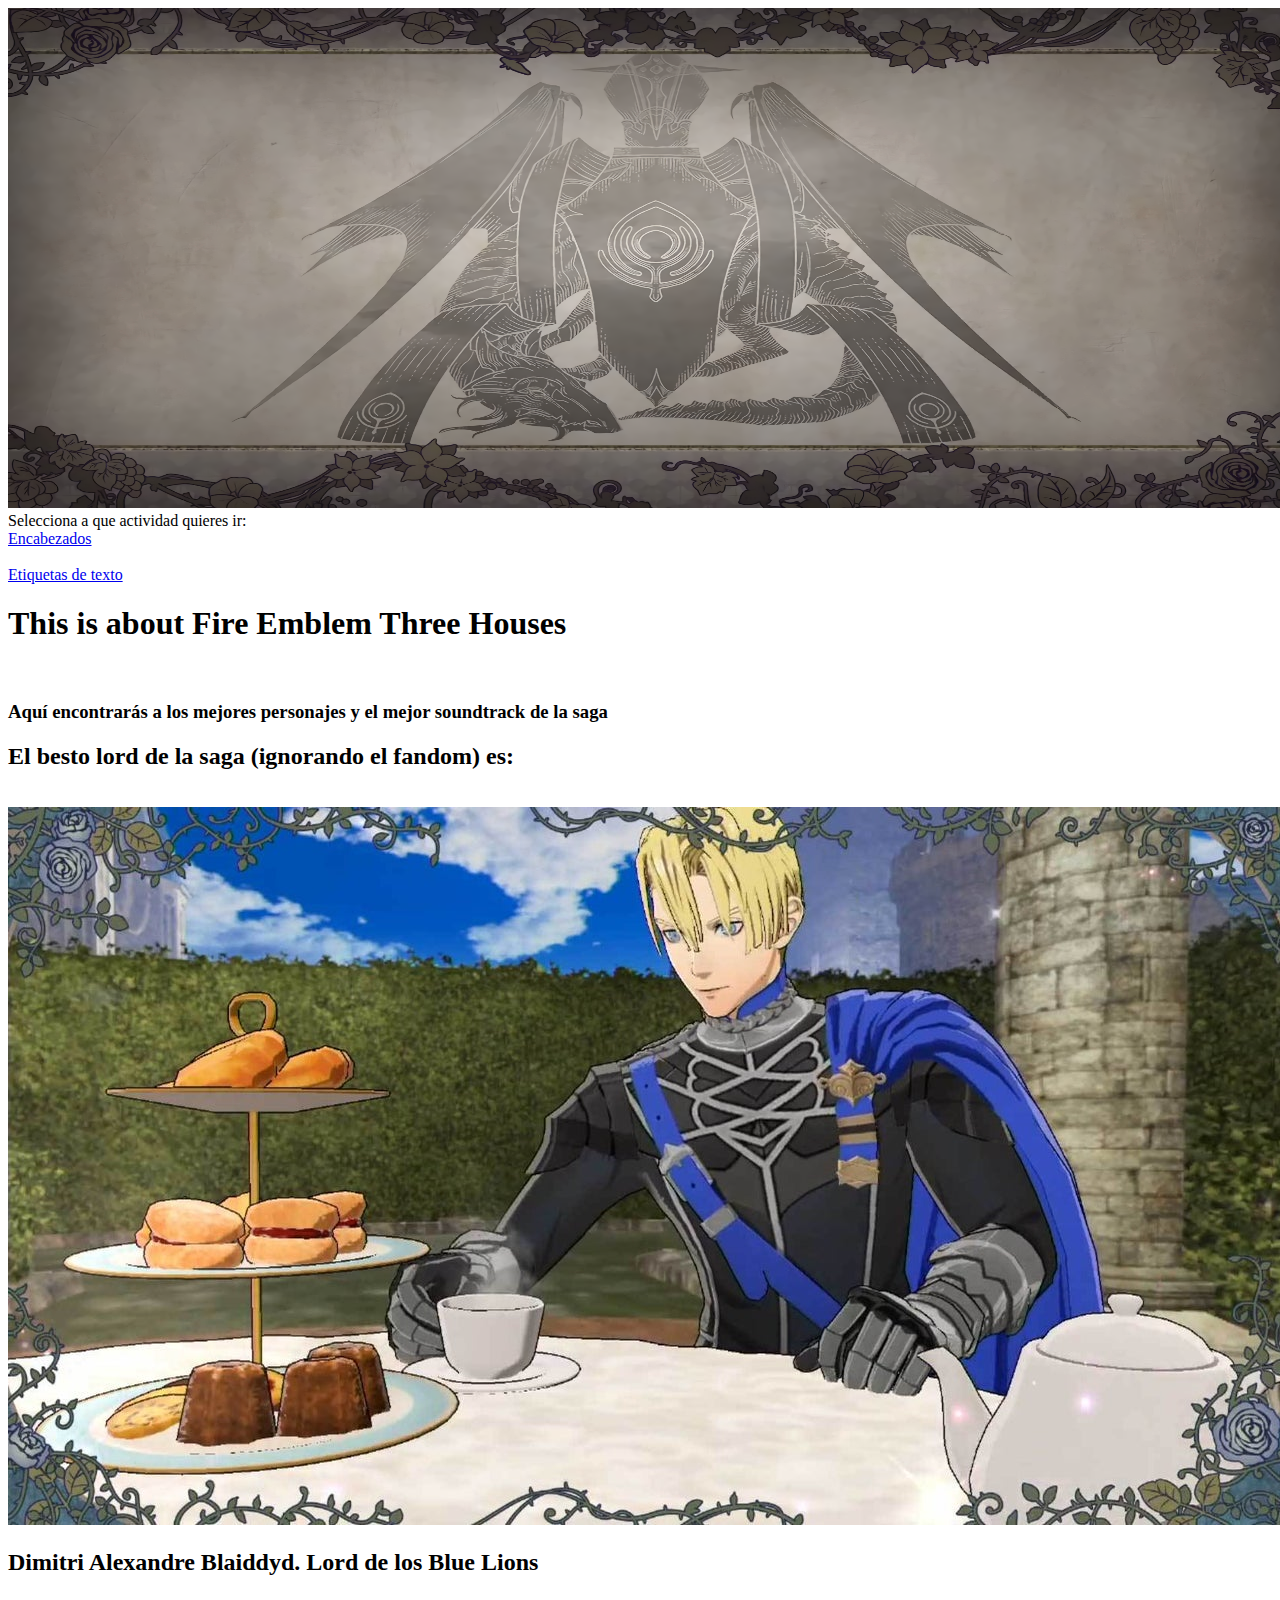
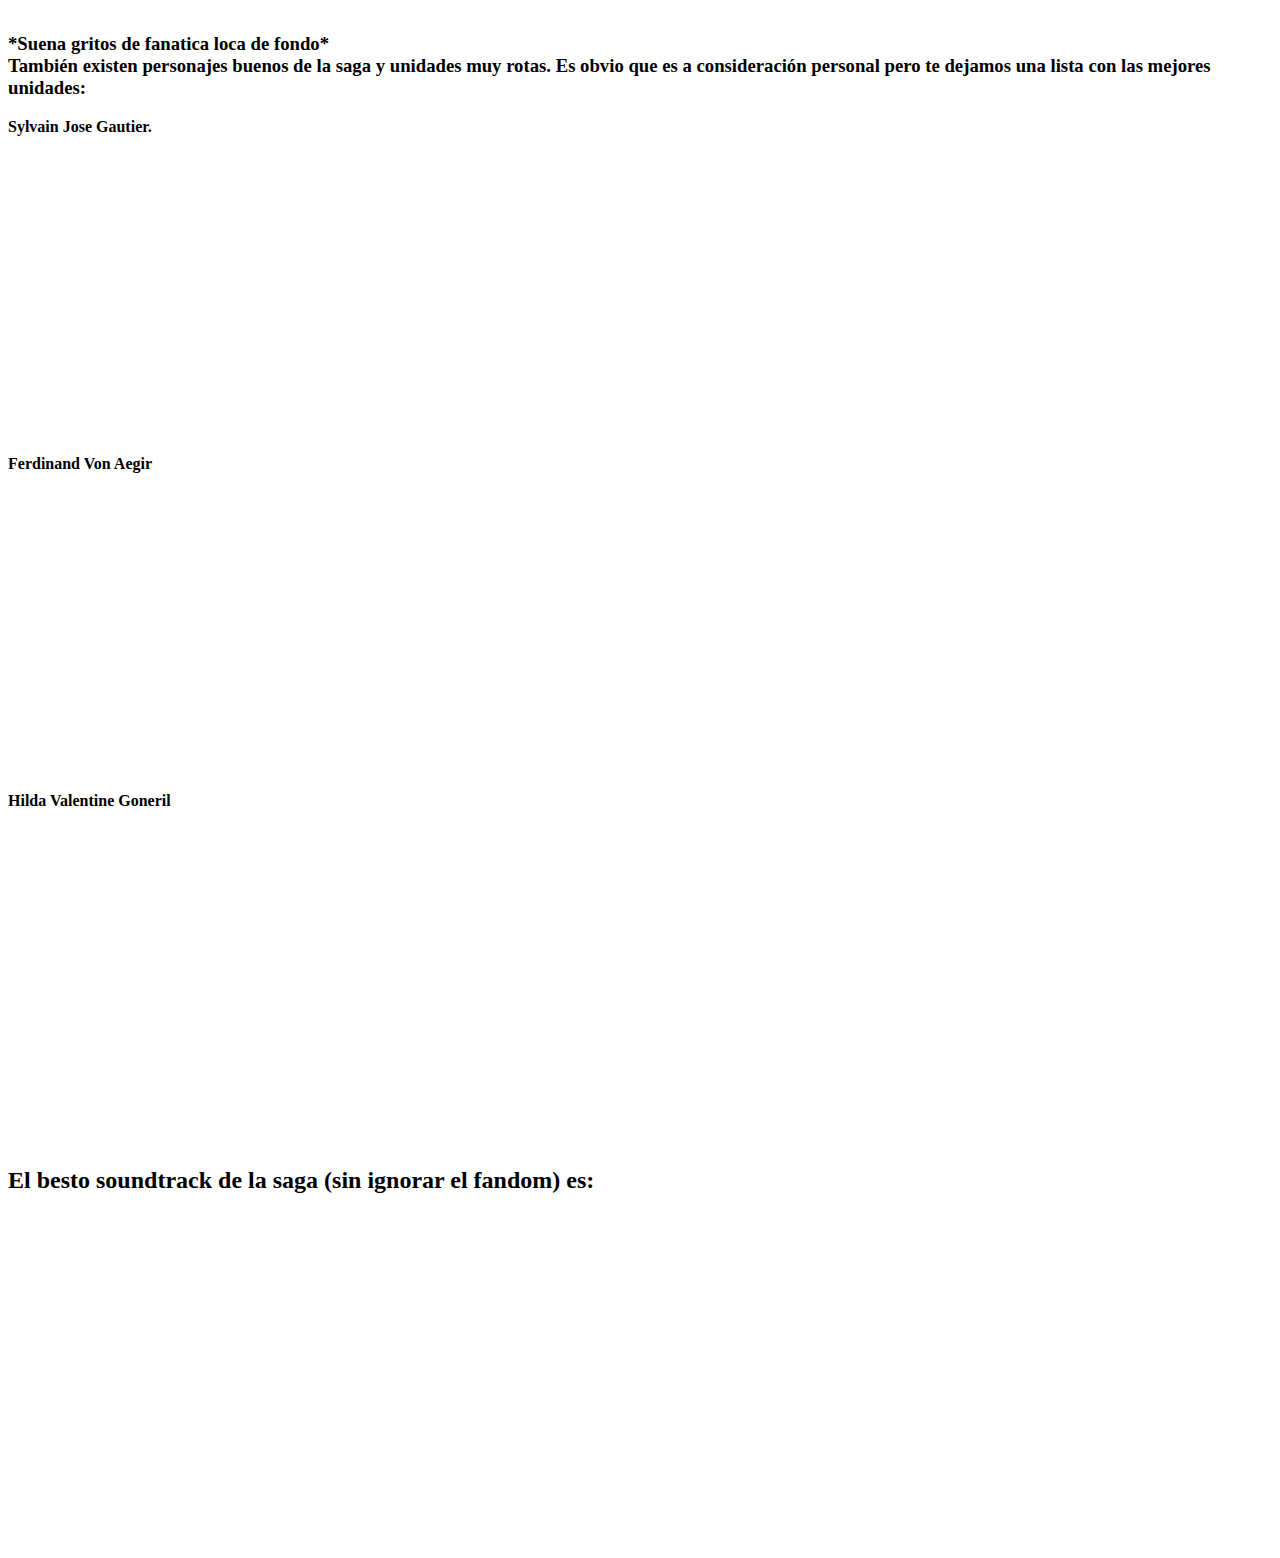
==== index.html @ ac5c919c "etiquetas basicas html" ====
<!DOCTYPE html>
<html lang="es">
    <head>
        <!-- La etiqueta meta no utiliza 
            etiqueta de cierre-->
        <meta charset="UTF-8"/>
        <title>Mi primera página Cohorte</title>
    </head>
    <body>
        <img src="1032036.png" width="1300px" height="500px">
        <br> Selecciona a que actividad quieres ir: 
        <br><li><a href="encabezados.html">Encabezados</a></li>
        <br><li><a href="etiquetas-texto.html">Etiquetas de texto</a></li>

        <h1>This is about Fire Emblem Three Houses</h1><br>
        <h3>Aquí encontrarás a los mejores <b>personajes</b> 
            y el mejor <b>soundtrack</b> de la saga</h3>
        <h2>El besto lord de la saga (ignorando el fandom) es: </h2><br>
        <img src="DimitriTeaTime.jpg">
        <h2><b>Dimitri Alexandre Blaiddyd.</b> Lord de los Blue Lions</h2><br>
        <h3>*Suena gritos de fanatica loca de fondo* <br>
        También existen personajes buenos de la saga y 
        unidades muy rotas. Es obvio que es a consideración 
        personal pero te dejamos una lista con las mejores unidades:</h3>
        <li><b>Sylvain Jose Gautier.</b><br> 
            <center><iframe width="560" height="315" src="https://www.youtube.com/embed/QYrqRZSRbdc" 
                title="YouTube video player" frameborder="0" allow="accelerometer; autoplay; clipboard-write; encrypted-media; gyroscope; picture-in-picture" 
                allowfullscreen></iframe></center></li>
        <li><b>Ferdinand Von Aegir</b><br>
            <center><iframe width="560" height="315" src="https://www.youtube.com/embed/U4T-eEM00DA" 
                title="YouTube video player" frameborder="0" allow="accelerometer; autoplay; clipboard-write; encrypted-media; gyroscope; picture-in-picture" 
                allowfullscreen></iframe></center></li>
        <li><b>Hilda Valentine Goneril</b><br>
            <center><iframe width="560" height="315" src="https://www.youtube.com/embed/QqyfdVewvMI" 
                title="YouTube video player" frameborder="0" allow="accelerometer; autoplay; clipboard-write; encrypted-media; gyroscope; picture-in-picture" 
                allowfullscreen></iframe></center></li>        
        <br><h2>El besto soundtrack de la saga (sin ignorar el fandom) es: </h2><br>
        <center><iframe width="560" height="315" src="https://www.youtube.com/embed/0WMYL6HuUoI" 
            title="YouTube video player" frameborder="0" allow="accelerometer; autoplay; clipboard-write; encrypted-media; gyroscope; picture-in-picture" 
            allowfullscreen></center></iframe>
    </body>
</html>
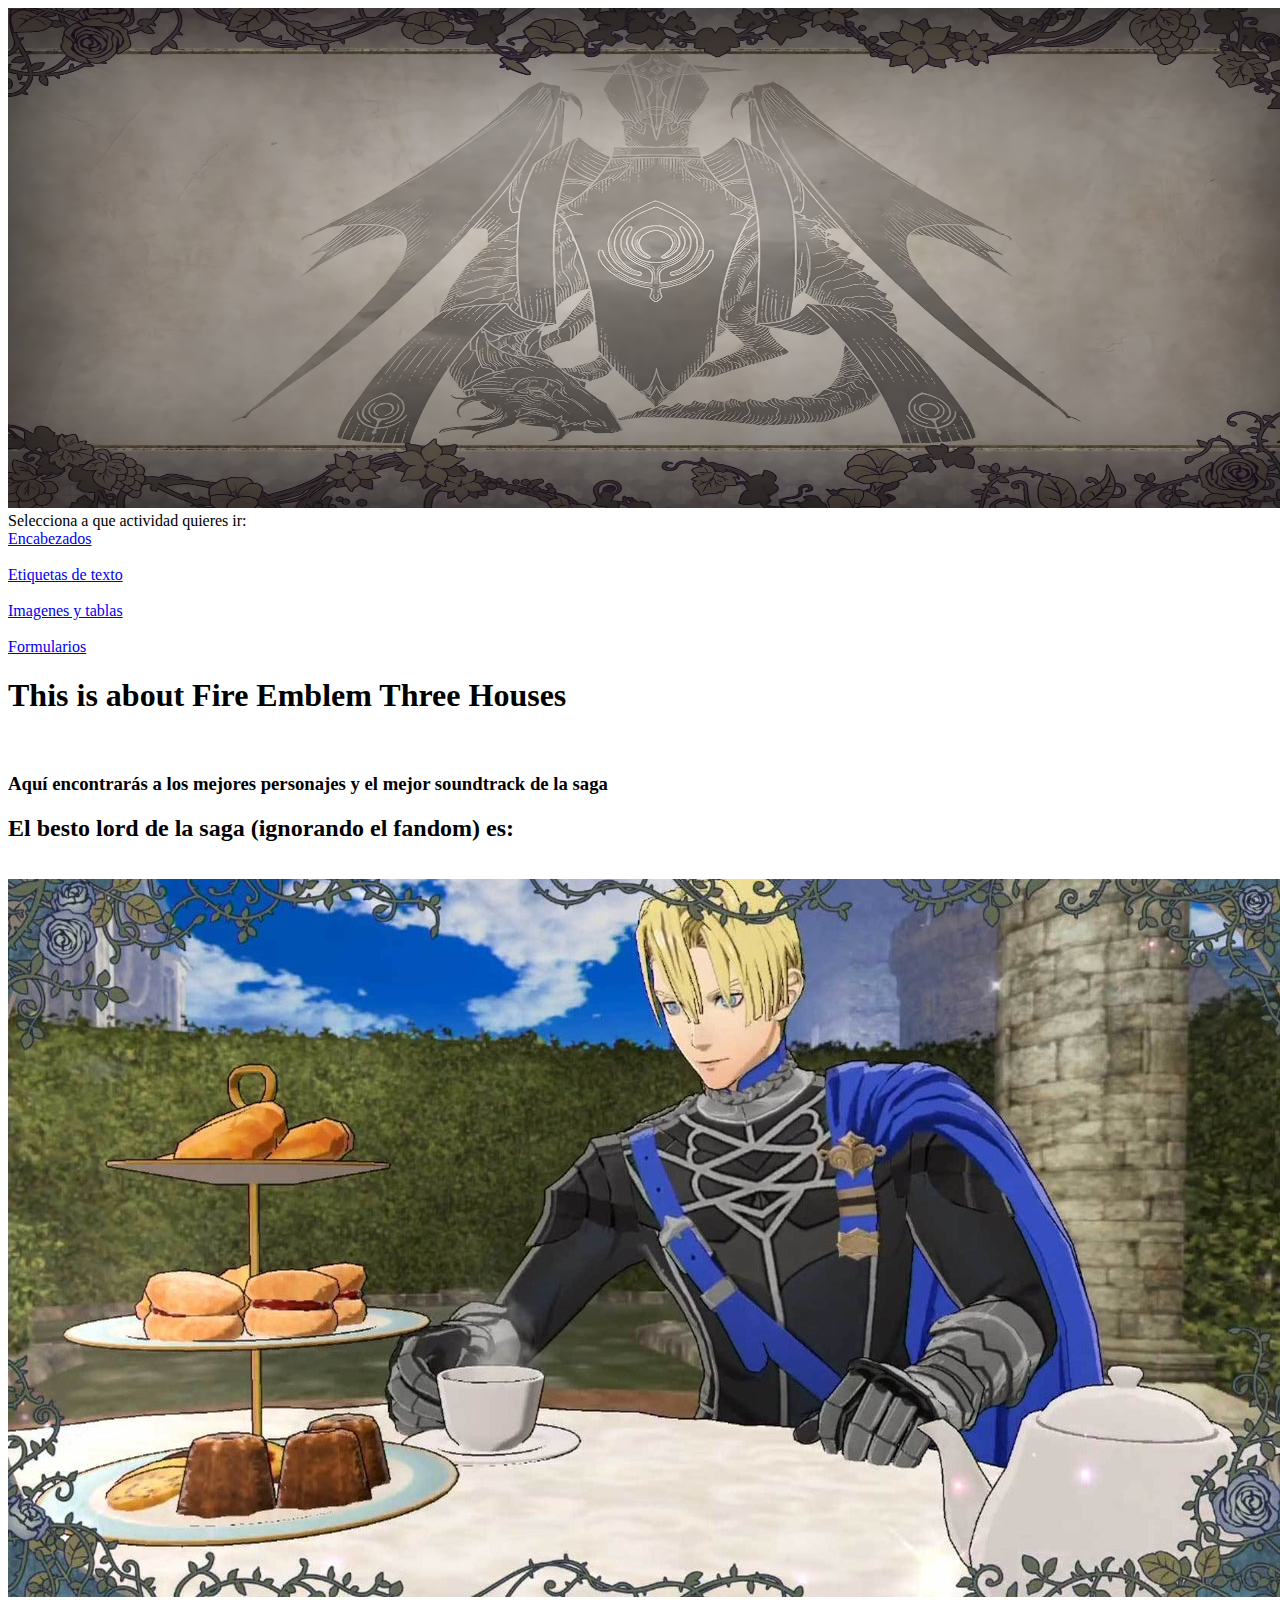
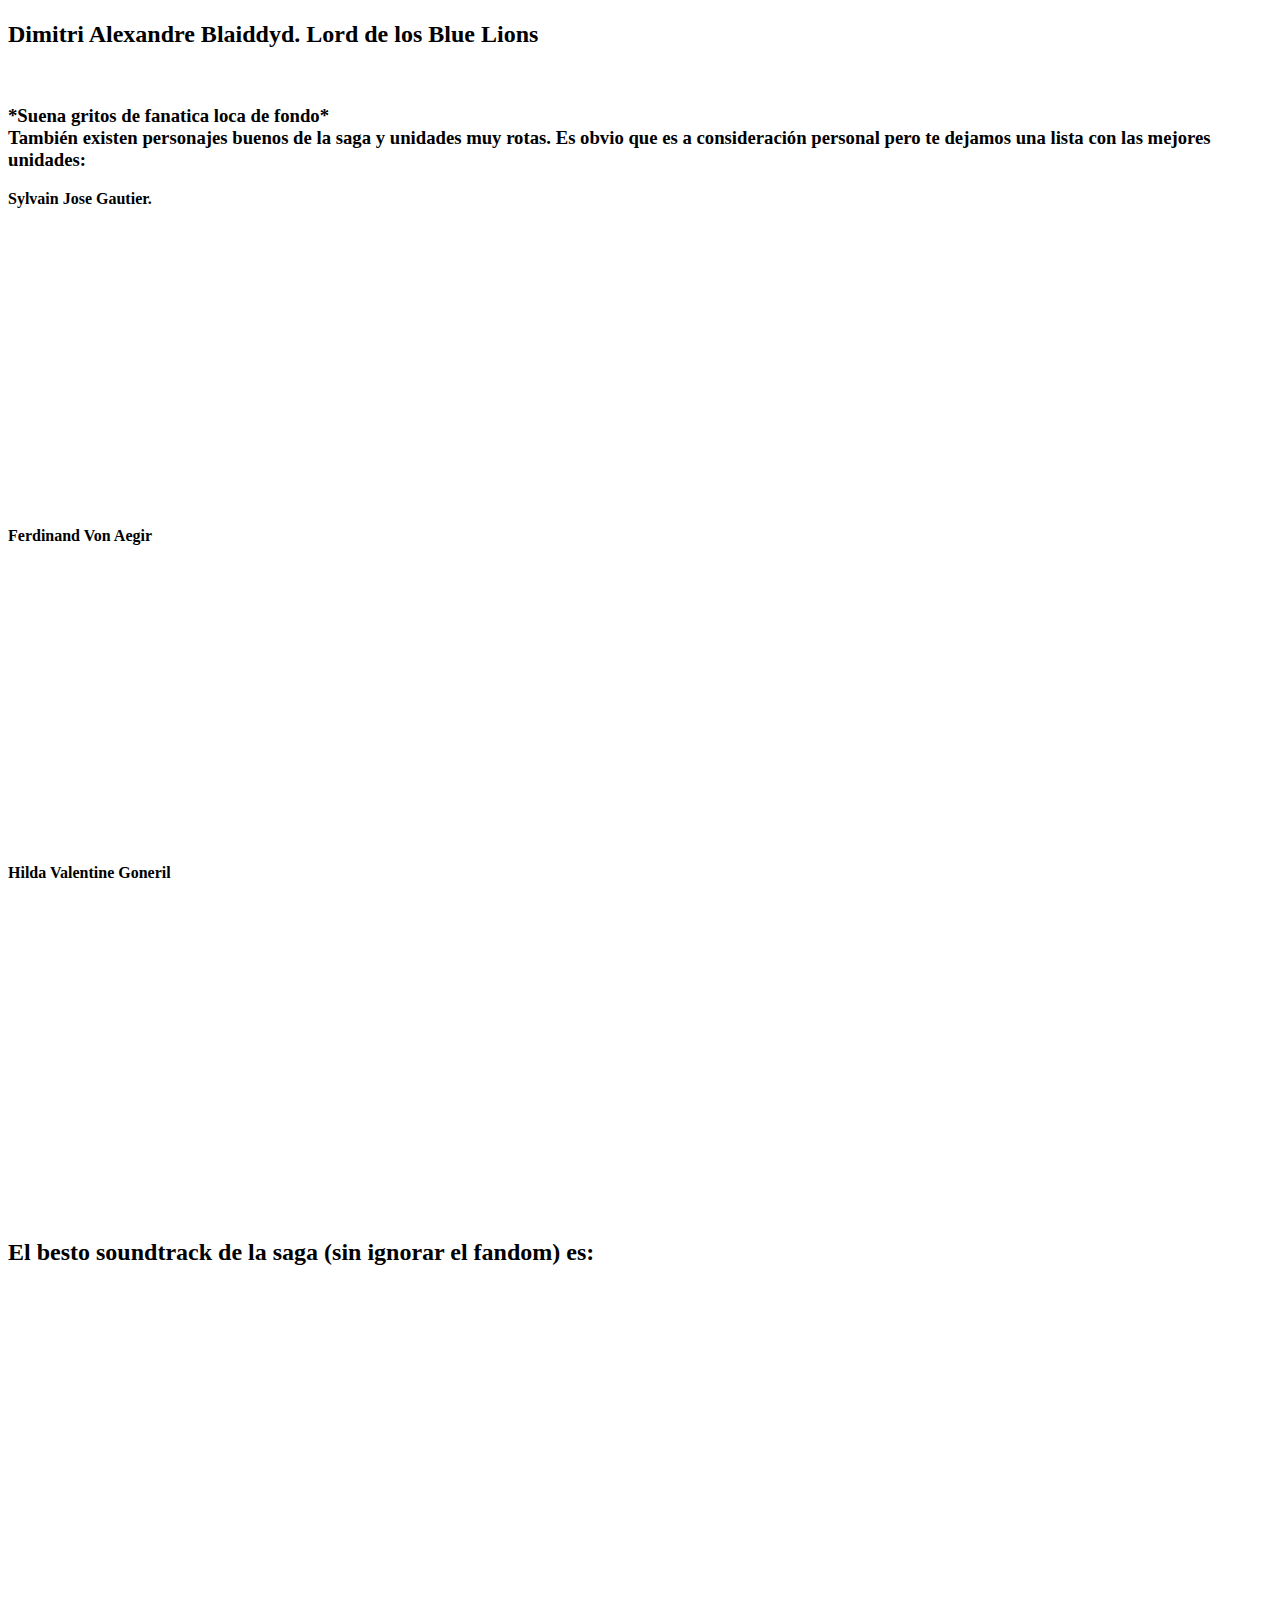
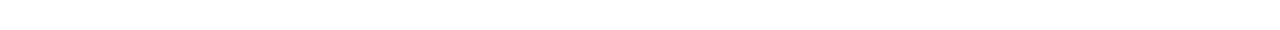
==== commit 3d41f4cf: "Clase 13 de septiembre" ====
--- a/index.html
+++ b/index.html
@@ -11,7 +11,8 @@
         <br> Selecciona a que actividad quieres ir: 
         <br><li><a href="encabezados.html">Encabezados</a></li>
         <br><li><a href="etiquetas-texto.html">Etiquetas de texto</a></li>
-
+        <br><li><a href="images-tablas-forms.html">Imagenes y tablas</a></li>
+        <br><li><a href="formularios.html">Formularios</a></li>
         <h1>This is about Fire Emblem Three Houses</h1><br>
         <h3>Aquí encontrarás a los mejores <b>personajes</b> 
             y el mejor <b>soundtrack</b> de la saga</h3>
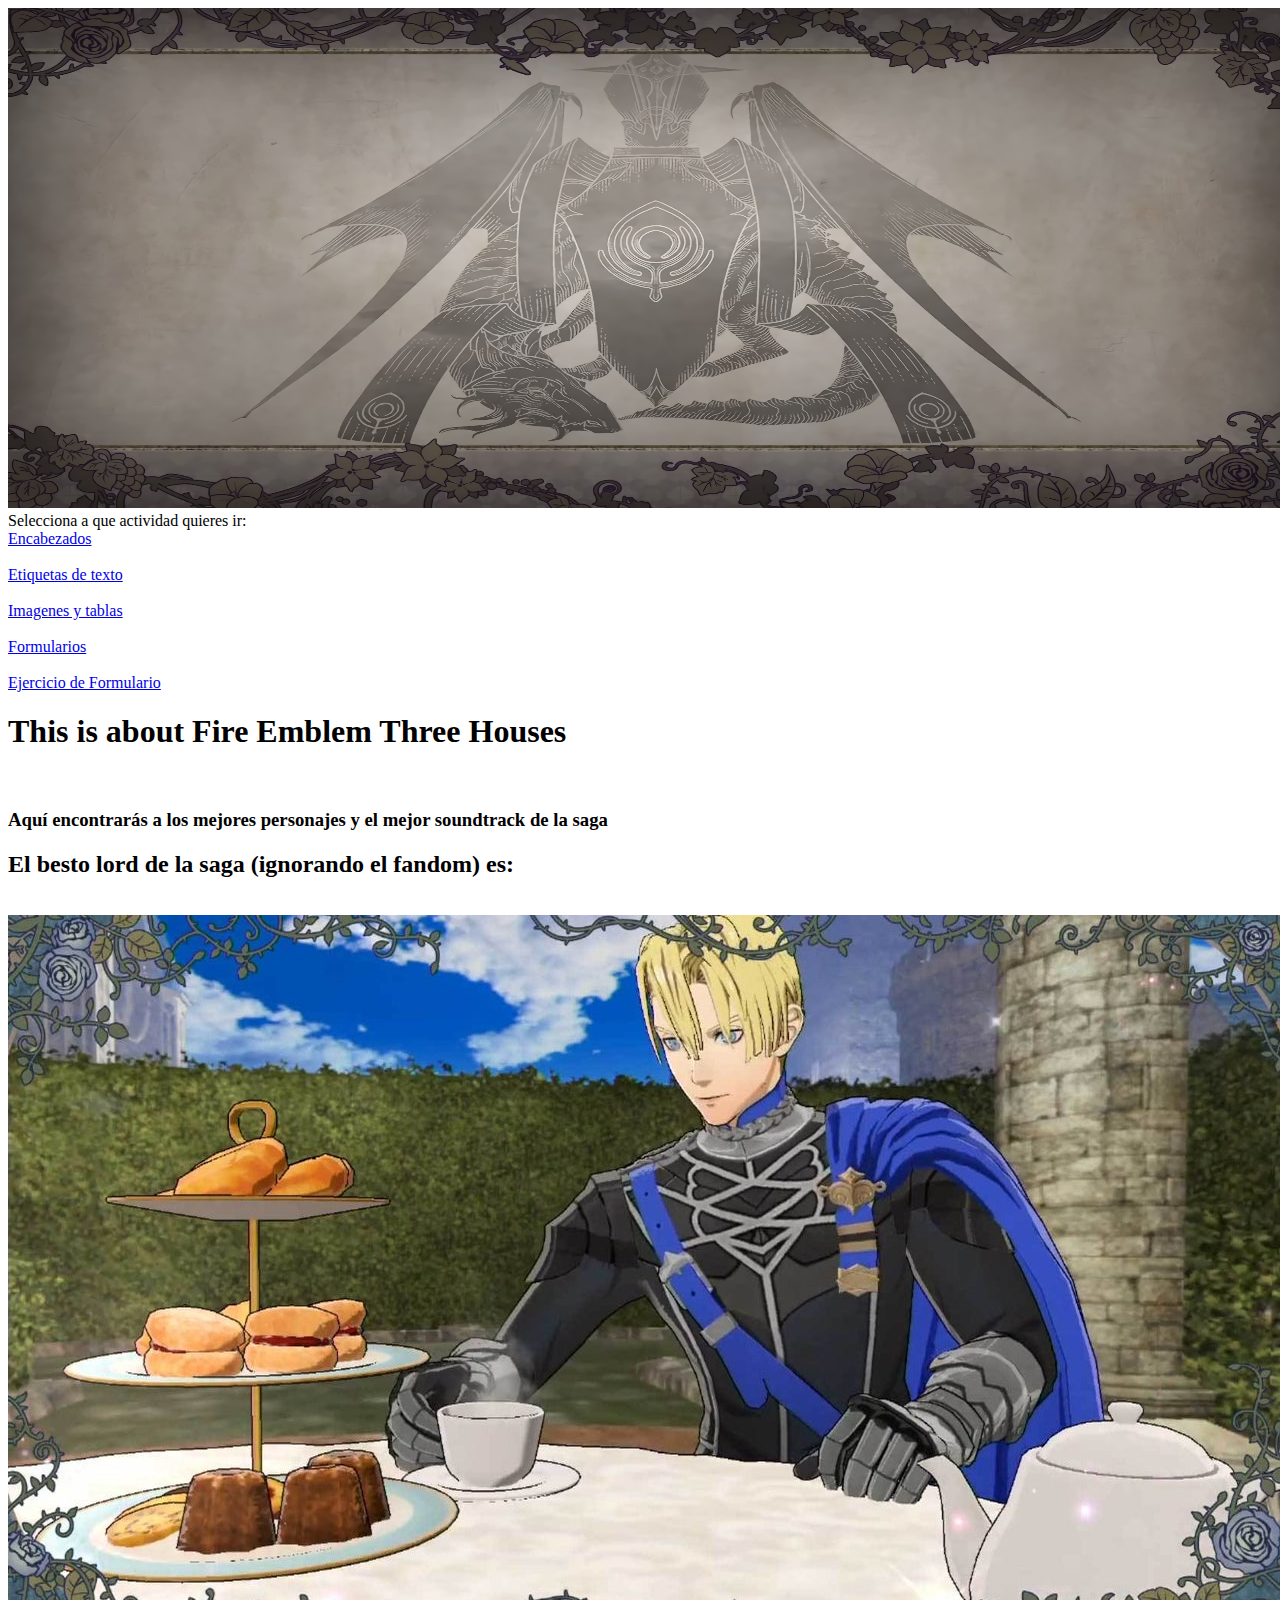
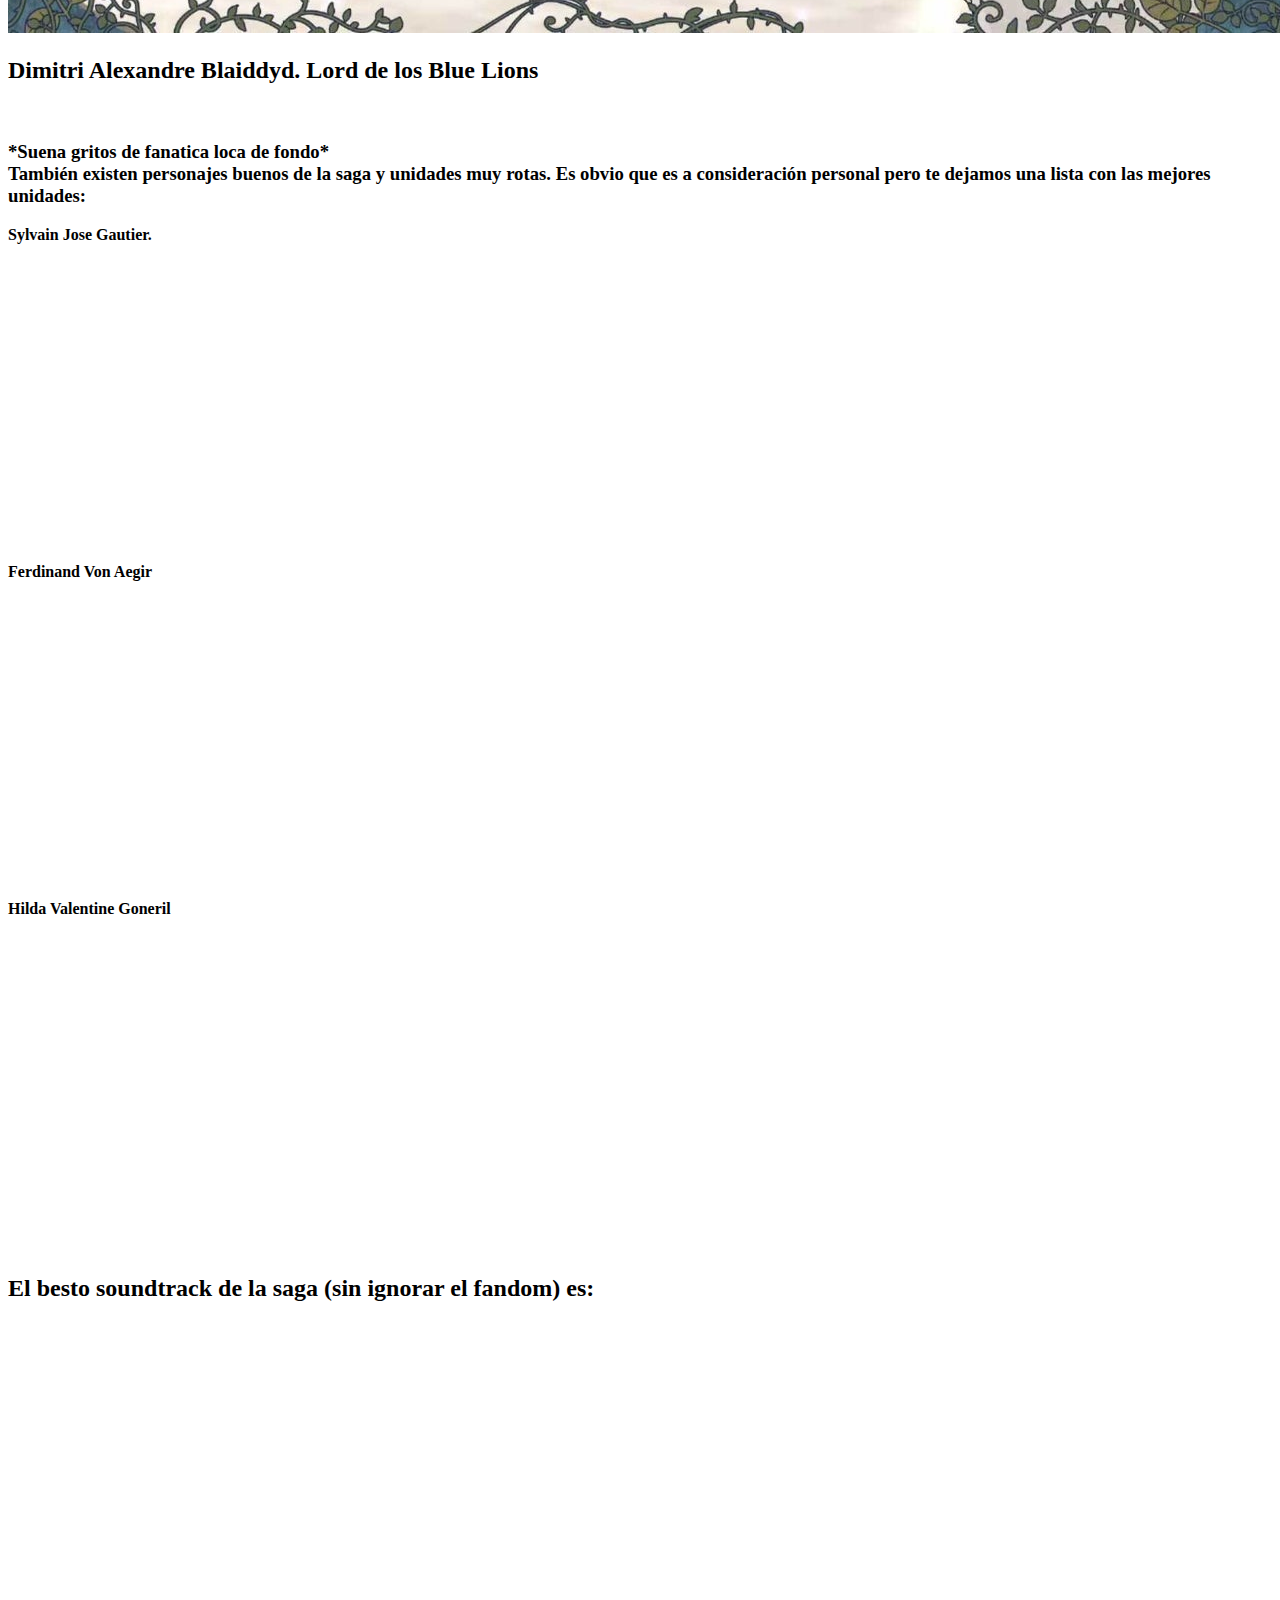
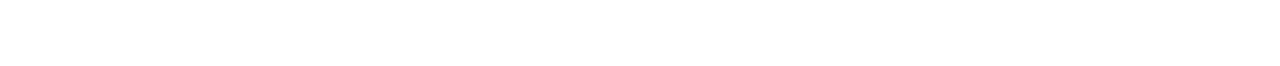
==== commit eef4e5c8: "Clase 14 de septiembre" ====
--- a/index.html
+++ b/index.html
@@ -13,6 +13,7 @@
         <br><li><a href="etiquetas-texto.html">Etiquetas de texto</a></li>
         <br><li><a href="images-tablas-forms.html">Imagenes y tablas</a></li>
         <br><li><a href="formularios.html">Formularios</a></li>
+        <br><li><a href="ejercicio-form.html">Ejercicio de Formulario</a></li>
         <h1>This is about Fire Emblem Three Houses</h1><br>
         <h3>Aquí encontrarás a los mejores <b>personajes</b> 
             y el mejor <b>soundtrack</b> de la saga</h3>
